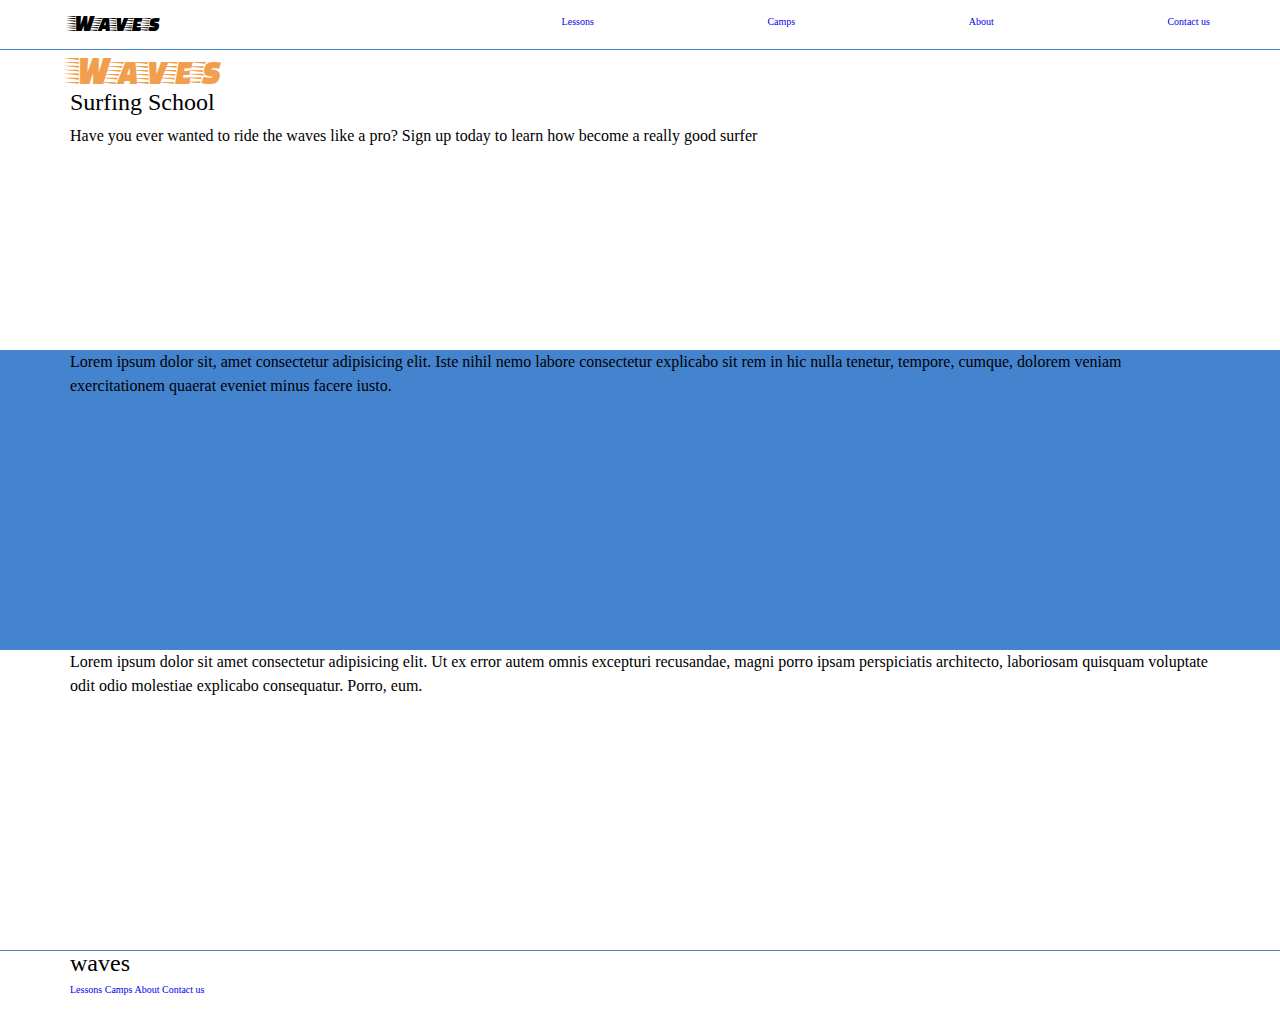
==== index.html @ b73aec75 "add pages, css, boiler plate, wireframe home page" ====
<!DOCTYPE html>
<html lang="en">
<head>
    <meta charset="UTF-8">
    <meta name="viewport" content="width=device-width, initial-scale=1.0">
    <meta name="keywords" content="Waves Surfing School, Waves Home Page">
    <meta name="Description" content="home page for Waves Surfing School">
    <link rel="stylesheet" type="text/css" href="./styles/index.css">
    <link rel="preconnect" href="https://fonts.gstatic.com">
    <link href="https://fonts.googleapis.com/css2?family=Faster+One&display=swap" rel="stylesheet">
    <title>Waves Surfing School</title>
    <!-- Author: Reed James
            Date: December 2020 -->
</head>
<body>
    <div class="container">
        <header>
            <nav class="navContainer contentContainer">
               <h3 class="headerTitle">Waves</h3> 
               <a href="./pages/lessons.html">Lessons</a>
               <a href="./pages/camps.html">Camps</a>
               <a href="./pages/about.html">About</a>
               <a href="./pages/contact.html">Contact us</a>
            </nav>
        </header>
        <section class="topSection contentContainer">
            <div class="topContainer">
                <h1 class="mainTitle">Waves</h1>
                <h3>Surfing School</h3>
                <p>Have you ever wanted to ride the waves like a pro?  Sign up today to learn how become a really good surfer</p>
            </div>
        </section>
        <section class="middleSection ">
            <div class="contentContainer">
                <p>Lorem ipsum dolor sit, amet consectetur adipisicing elit. Iste nihil nemo labore consectetur explicabo sit rem in hic nulla tenetur, tempore, cumque, dolorem veniam exercitationem quaerat eveniet minus facere iusto.</p>
            </div>
        </section>
        <section class="bottomSection">
            <div class="contentContainer">
                <p>
                    Lorem ipsum dolor sit amet consectetur adipisicing elit. Ut ex error autem omnis excepturi recusandae, magni porro ipsam perspiciatis architecto, laboriosam quisquam voluptate odit odio molestiae explicabo consequatur. Porro, eum.
                </p>
            </div>
        </section>
        <footer>
            <div class="contentContainer">
                <h3>waves</h3>
                <a href="./pages/lessons.html">Lessons</a>
                <a href="./pages/camps.html">Camps</a>
                <a href="./pages/about.html">About</a>
                <a href="./pages/contact.html">Contact us</a>
            </div>
        </footer>
    </div>
</body>
</html>
---- styles/index.css ----
/* http://meyerweb.com/eric/tools/css/reset/ 
   v2.0 | 20110126
   License: none (public domain)
*/

html, body, div, span, applet, object, iframe,
h1, h2, h3, h4, h5, h6, p, blockquote, pre,
a, abbr, acronym, address, big, cite, code,
del, dfn, em, img, ins, kbd, q, s, samp,
small, strike, strong, sub, sup, tt, var,
b, u, i, center,
dl, dt, dd, ol, ul, li,
fieldset, form, label, legend,
table, caption, tbody, tfoot, thead, tr, th, td,
article, aside, canvas, details, embed, 
figure, figcaption, footer, header, hgroup, 
menu, nav, output, ruby, section, summary,
time, mark, audio, video {
	margin: 0;
	padding: 0;
	border: 0;
	font-size: 100%;
	font: inherit;
	vertical-align: baseline;
}
/* HTML5 display-role reset for older browsers */
article, aside, details, figcaption, figure, 
footer, header, hgroup, menu, nav, section {
	display: block;
}
body {
	line-height: 1;
}
ol, ul {
	list-style: none;
}
blockquote, q {
	quotes: none;
}
blockquote:before, blockquote:after,
q:before, q:after {
	content: '';
	content: none; 
}
table {
	border-collapse: collapse;
	border-spacing: 0;
}

/* ####END RESET FOR CSS#### */
/* PROJECT CODE STARTS HERE */

/* Resize standard elements */
* {
  box-sizing: border-box;
}

html {
  font-size: 62.5%;
}

html, body {
  
  font-family: "Merriweather", serif;
}

h1, h2, h3, h4, h5 {
  font-family: "Merriweather", serif;
}

h1 {
  font-size: 4rem;
}

h2 {
  font-size: 3.2rem;
  padding-bottom: 10px;
}

h3 {
  font-size: 2.4rem;
  padding-bottom: 10px;
}

p {
  line-height: 1.5;
  font-size: 1.6rem;
  padding-bottom: 10px;
}

img {
  max-width: 100%;
  height: auto;
}


/* Vars for main colors */

:root {
    --primary: #4484ce;
    --secondary: #F19f4d;
    --alternate: #F9CF00;
    --background: #d9d9d9;
}

body{
    /* background-color: var(--background); */
}

a{
    text-decoration: none;
}

header{
    height: 50px;
    border-bottom: 1px solid var(--primary);
}

footer{
    height: 70px;
    border-top: 1px solid var(--primary);
}

.container {
    width: 100%;
    margin: 0 auto;
}

.navContainer{
    display: flex;
    justify-content: space-between;
    align-items: center;
}

.headerTitle {
    padding-top: 10px;
    font-family: 'Faster One', cursive;
    margin-right: 20%;
}

.contentContainer {
    max-width: 1140px;
    width: 100%;
    margin: 0 auto;
}

.topSection{
    height: 300px;
}

.middleSection{
    height: 300px;
    background-color: var(--primary);
}

.bottomSection{
    height: 300px;
}

.mainTitle {
    font-family: 'Faster One', cursive;
    color: var(--secondary)
}
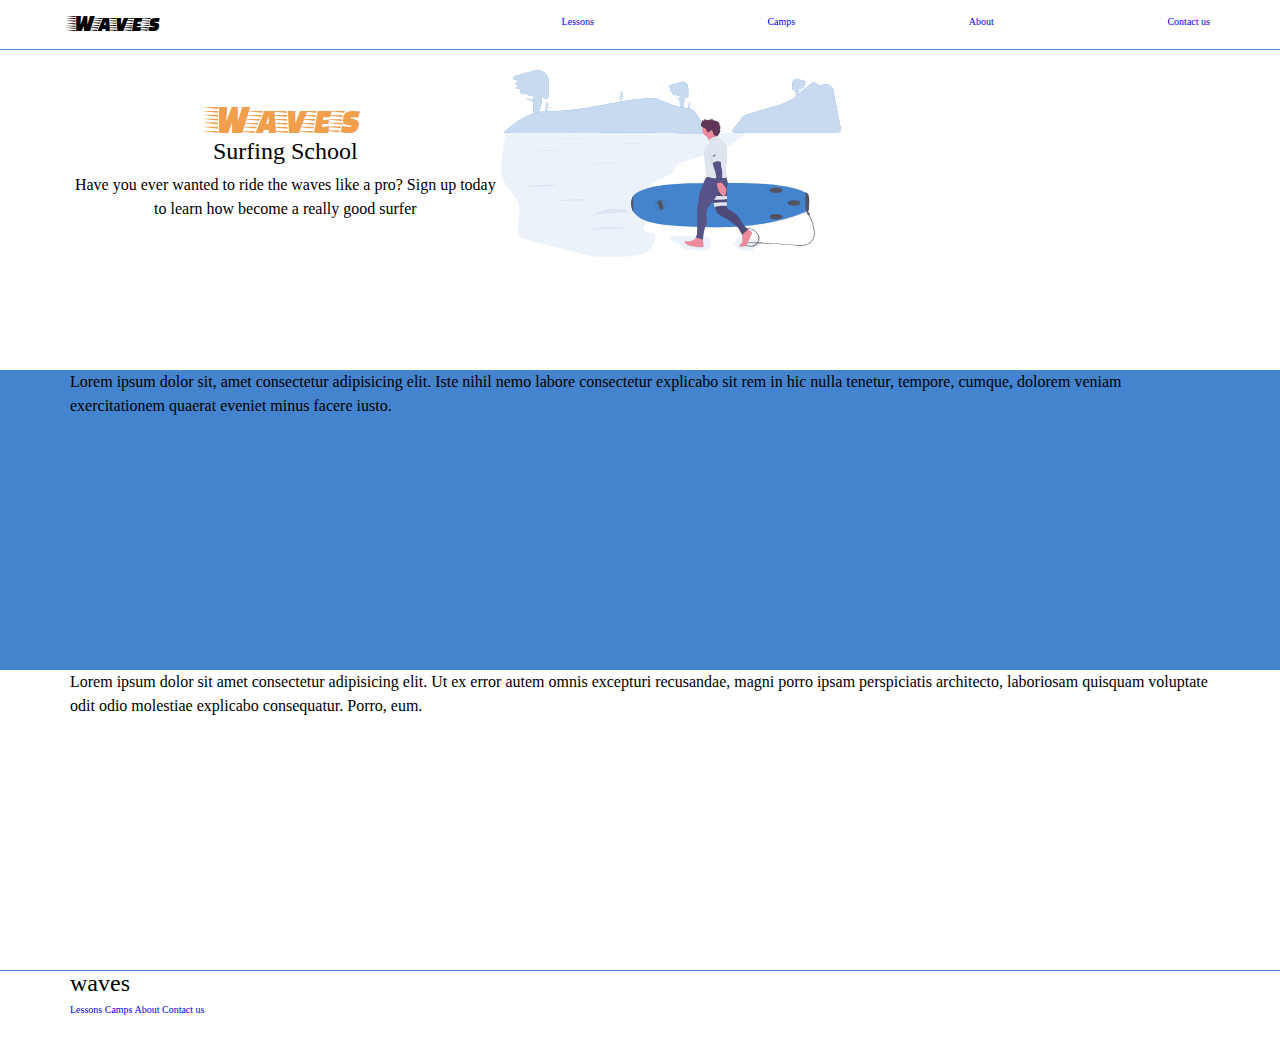
==== commit 1431abb4: "add image folder, styleing, page formatting" ====
--- a/index.html
+++ b/index.html
@@ -23,11 +23,17 @@
                <a href="./pages/contact.html">Contact us</a>
             </nav>
         </header>
-        <section class="topSection contentContainer">
-            <div class="topContainer">
-                <h1 class="mainTitle">Waves</h1>
-                <h3>Surfing School</h3>
-                <p>Have you ever wanted to ride the waves like a pro?  Sign up today to learn how become a really good surfer</p>
+        <section class="topSection ">
+            <div class="topContainer contentContainer">
+                <div class="topLeftContent">
+
+                    <h1 class="mainTitle">Waves</h1>
+                    <h3>Surfing School</h3>
+                    <p>Have you ever wanted to ride the waves like a pro?  Sign up today to learn how become a really good surfer</p>
+                </div>
+                <div>
+                    <img class="topRightImg" src="./images/undraw_surfer_m6jb.svg" alt="">
+                </div>
             </div>
         </section>
         <section class="middleSection ">
--- a/styles/index.css
+++ b/styles/index.css
@@ -103,10 +103,6 @@
     --background: #d9d9d9;
 }
 
-body{
-    /* background-color: var(--background); */
-}
-
 a{
     text-decoration: none;
 }
@@ -125,6 +121,11 @@
     width: 100%;
     margin: 0 auto;
 }
+.contentContainer {
+    max-width: 1140px;
+    width: 100%;
+    margin: 0 auto;
+}
 
 .navContainer{
     display: flex;
@@ -138,16 +139,26 @@
     margin-right: 20%;
 }
 
-.contentContainer {
-    max-width: 1140px;
-    width: 100%;
-    margin: 0 auto;
-}
 
 .topSection{
     height: 300px;
+    
+}
+.topContainer {
+    width: 100%;
+    margin: 0 auto;
+    display: flex;
+    margin-top: 20px;
+    justify-content: flex-end;
+    align-items: center;
 }
 
+.topLeftContent{
+    text-align: center;
+}
+.topRightImg{
+    width: 48%;
+}
 .middleSection{
     height: 300px;
     background-color: var(--primary);
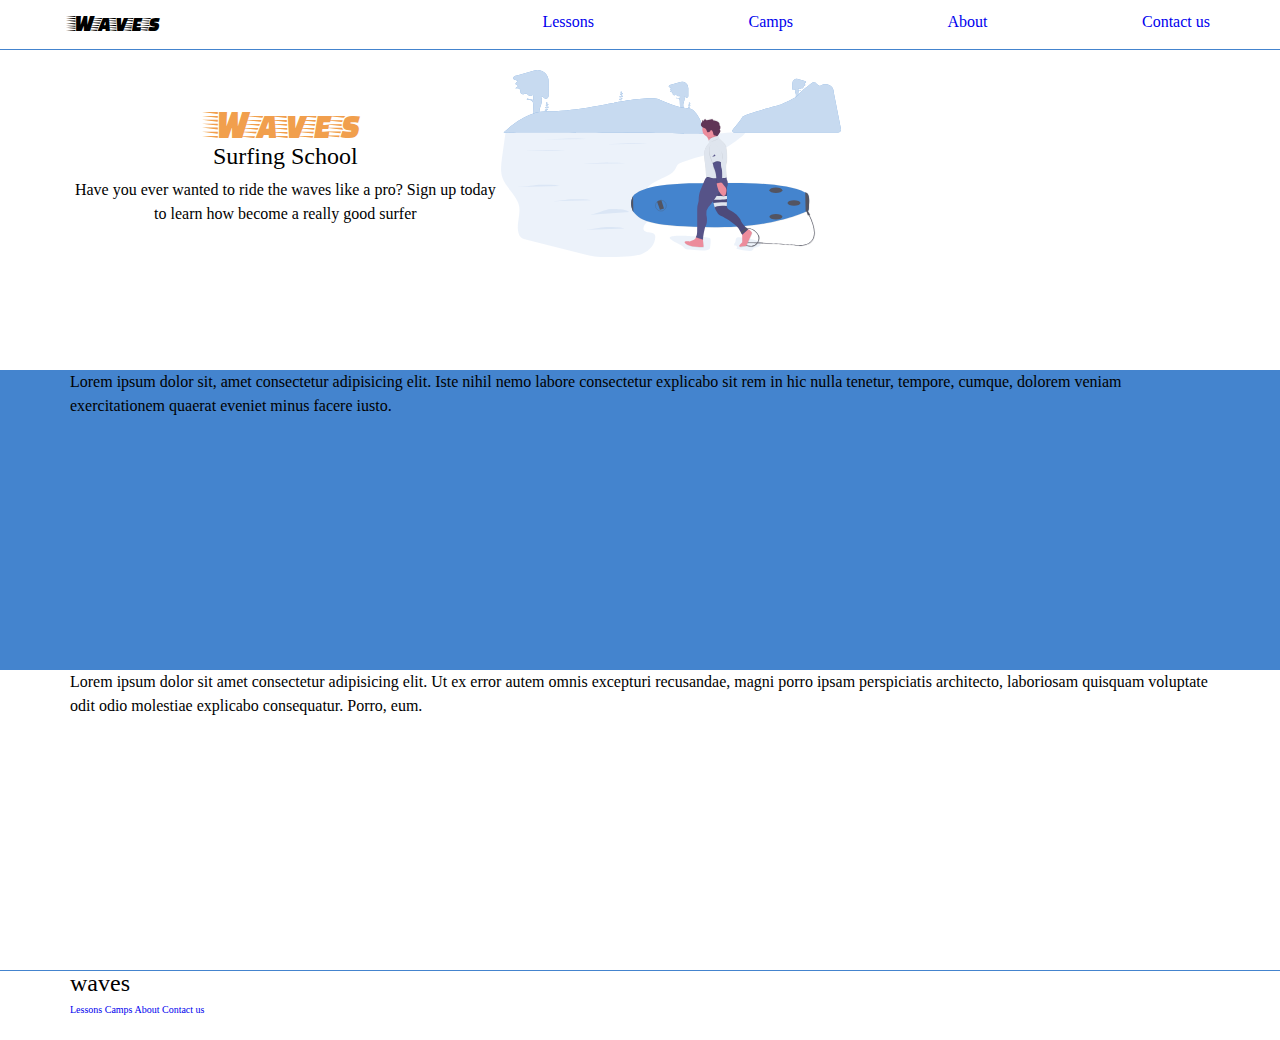
==== commit e7d62503: "about acceptable" ====
--- a/index.html
+++ b/index.html
@@ -17,16 +17,24 @@
         <header>
             <nav class="navContainer contentContainer">
                <h3 class="headerTitle">Waves</h3> 
-               <a href="./pages/lessons.html">Lessons</a>
-               <a href="./pages/camps.html">Camps</a>
-               <a href="./pages/about.html">About</a>
-               <a href="./pages/contact.html">Contact us</a>
+                <a href="./pages/lessons.html">
+                    <p>Lessons</p>
+                </a>
+                <a href="./pages/camps.html">
+                    <p>Camps</p>
+                </a>
+                <a href="./pages/about.html">
+                    <p>About</p>
+                </a>
+                <a href="./pages/contact.html">
+                    <p>Contact us</p>
+                </a>
             </nav>
         </header>
         <section class="topSection ">
             <div class="topContainer contentContainer">
                 <div class="topLeftContent">
-
+                    
                     <h1 class="mainTitle">Waves</h1>
                     <h3>Surfing School</h3>
                     <p>Have you ever wanted to ride the waves like a pro?  Sign up today to learn how become a really good surfer</p>
@@ -55,6 +63,7 @@
                 <a href="./pages/camps.html">Camps</a>
                 <a href="./pages/about.html">About</a>
                 <a href="./pages/contact.html">Contact us</a>
+                
             </div>
         </footer>
     </div>
--- a/styles/index.css
+++ b/styles/index.css
@@ -85,7 +85,6 @@
 p {
   line-height: 1.5;
   font-size: 1.6rem;
-  padding-bottom: 10px;
 }
 
 img {
@@ -117,6 +116,7 @@
     border-top: 1px solid var(--primary);
 }
 
+
 .container {
     width: 100%;
     margin: 0 auto;
@@ -131,6 +131,7 @@
     display: flex;
     justify-content: space-between;
     align-items: center;
+    
 }
 
 .headerTitle {
@@ -173,3 +174,38 @@
     color: var(--secondary)
 }
 
+/* About page */
+.aboutContainer{
+    background-color: var(--background);
+
+}
+
+.aboutMain{
+    width: 100%;
+    display: flex;
+    justify-content: space-between;
+    height: 500px;
+}
+
+.aboutText {
+    align-self: center;
+}
+
+.aboutBlock{
+    margin-right: 5%;
+    margin-bottom: 5px;
+    padding: 20px 50px;
+    border: 1px solid var(--primary);
+    border-radius: 10px;
+    background-color: white;
+
+}
+
+h1.aboutBlock{
+    color: var(--secondary);
+}
+
+.aboutImg {
+    width: 50%;
+
+}
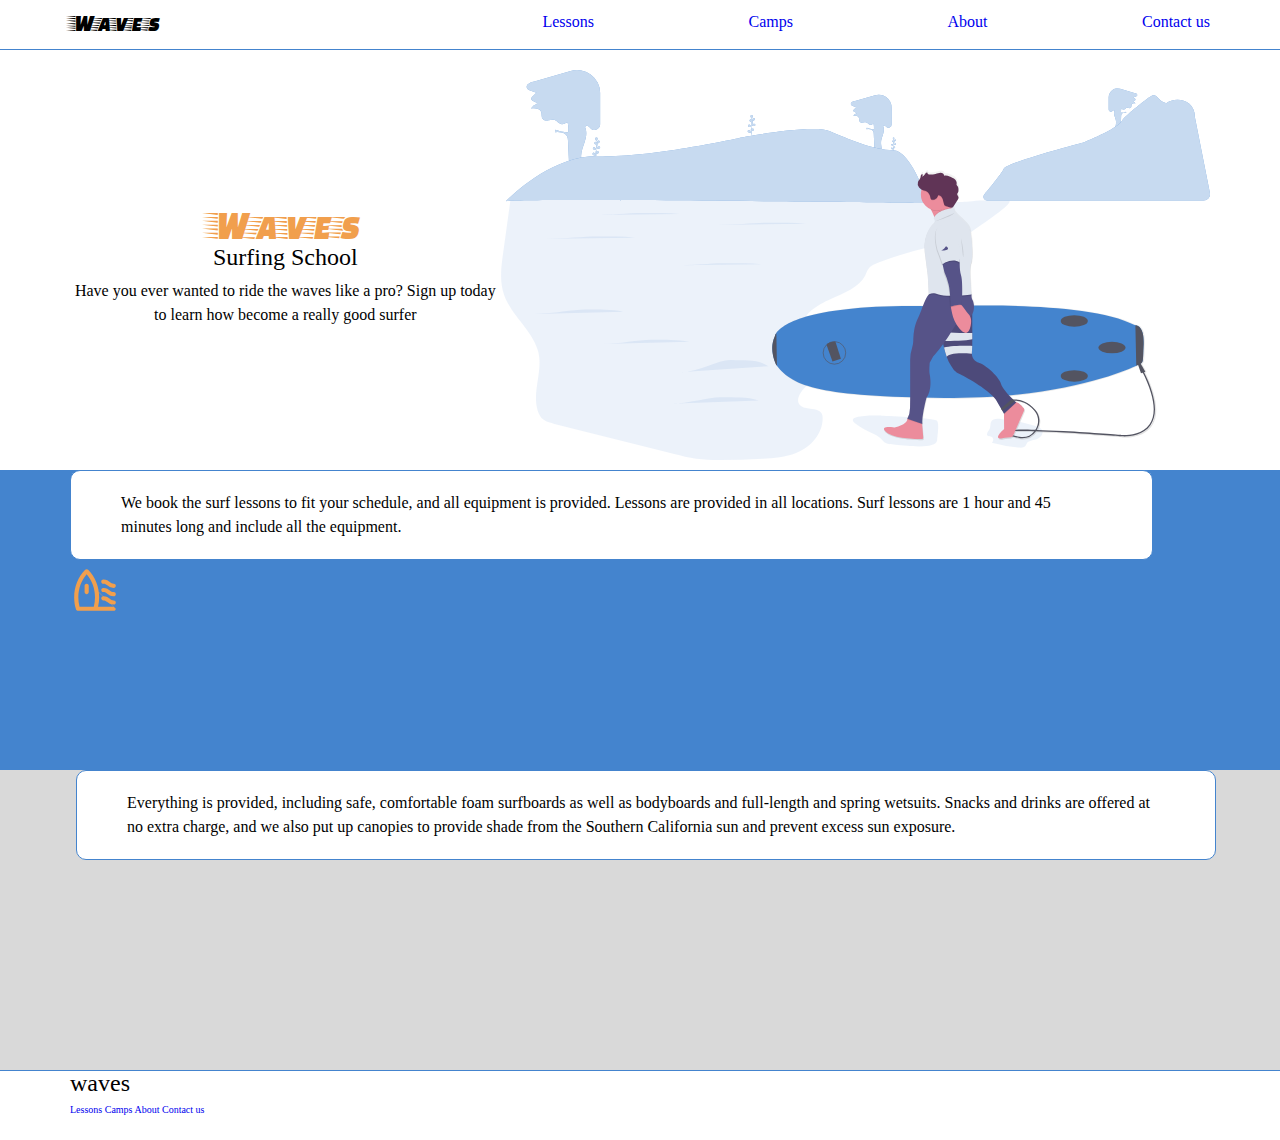
==== commit 58c2dac9: "home page re-style, needs work" ====
--- a/index.html
+++ b/index.html
@@ -44,15 +44,22 @@
                 </div>
             </div>
         </section>
-        <section class="middleSection ">
+        <section class="middleSection">
             <div class="contentContainer">
-                <p>Lorem ipsum dolor sit, amet consectetur adipisicing elit. Iste nihil nemo labore consectetur explicabo sit rem in hic nulla tenetur, tempore, cumque, dolorem veniam exercitationem quaerat eveniet minus facere iusto.</p>
+
+                <div class=" textBlock">
+                    <p>We book the surf lessons to fit your schedule, and all equipment is provided. Lessons are provided in all locations.
+                        Surf lessons are 1 hour and 45 minutes long and include all the equipment.</p>
+                </div>
+                <img class="middleLogo" src="./images/iconOrange.svg" alt="">
             </div>
         </section>
-        <section class="bottomSection">
-            <div class="contentContainer">
+        <section class="bottomSection  pageContainer">
+            <div class="contentContainer textBlock">
                 <p>
-                    Lorem ipsum dolor sit amet consectetur adipisicing elit. Ut ex error autem omnis excepturi recusandae, magni porro ipsam perspiciatis architecto, laboriosam quisquam voluptate odit odio molestiae explicabo consequatur. Porro, eum.
+                    Everything is provided, including safe, comfortable foam surfboards as well as bodyboards and full-length and spring
+                    wetsuits. Snacks and drinks are offered at no extra charge, and we also put up canopies to provide shade from the
+                    Southern California sun and prevent excess sun exposure.
                 </p>
             </div>
         </section>
--- a/styles/index.css
+++ b/styles/index.css
@@ -142,14 +142,14 @@
 
 
 .topSection{
-    height: 300px;
+    height: 400px;
     
 }
 .topContainer {
     width: 100%;
     margin: 0 auto;
     display: flex;
-    margin-top: 20px;
+    margin-top: 20px;   
     justify-content: flex-end;
     align-items: center;
 }
@@ -157,12 +157,20 @@
 .topLeftContent{
     text-align: center;
 }
-.topRightImg{
-    width: 48%;
-}
+/* .topRightImg{
+    width: 50%;
+} */
 .middleSection{
     height: 300px;
     background-color: var(--primary);
+    display: flex;
+    flex-direction: column;
+
+}
+
+.middleLogo{
+    align-self: center;
+    height: 50px;
 }
 
 .bottomSection{
@@ -173,25 +181,13 @@
     font-family: 'Faster One', cursive;
     color: var(--secondary)
 }
-
-/* About page */
-.aboutContainer{
+/* pages common */
+
+.pageContainer{
     background-color: var(--background);
 
 }
-
-.aboutMain{
-    width: 100%;
-    display: flex;
-    justify-content: space-between;
-    height: 500px;
-}
-
-.aboutText {
-    align-self: center;
-}
-
-.aboutBlock{
+.textBlock{
     margin-right: 5%;
     margin-bottom: 5px;
     padding: 20px 50px;
@@ -201,7 +197,21 @@
 
 }
 
-h1.aboutBlock{
+/* About page */
+
+.aboutMain{
+    width: 100%;
+    display: flex;
+    justify-content: space-between;
+    height: 700px;
+}
+
+.aboutText {
+    align-self: center;
+}
+
+
+h1.textBlock{
     color: var(--secondary);
 }
 
@@ -209,3 +219,42 @@
     width: 50%;
 
 }
+
+/* Lessons */
+.yellowSection{
+    background-color: var(--alternate);
+    color: var(--primary);
+    height: 100px;
+}
+.lessonsMain{
+     width: 100%;
+    display: flex;
+    justify-content: space-between;
+}
+
+.lessonsTitle{
+    text-align: center;
+    padding-top: 10px;
+}
+
+.lessonsContent{
+    display: flex;
+}
+
+.lessonsImg{
+    width: 50%;
+}
+
+.lessonsBottomText{
+    padding: 20px 10px 30px 10px;
+    display: flex;
+    flex-direction: column;
+
+}
+
+/* Contact page */
+.contactMain{
+     width: 100%;
+    display: flex;
+    justify-content: space-between;
+}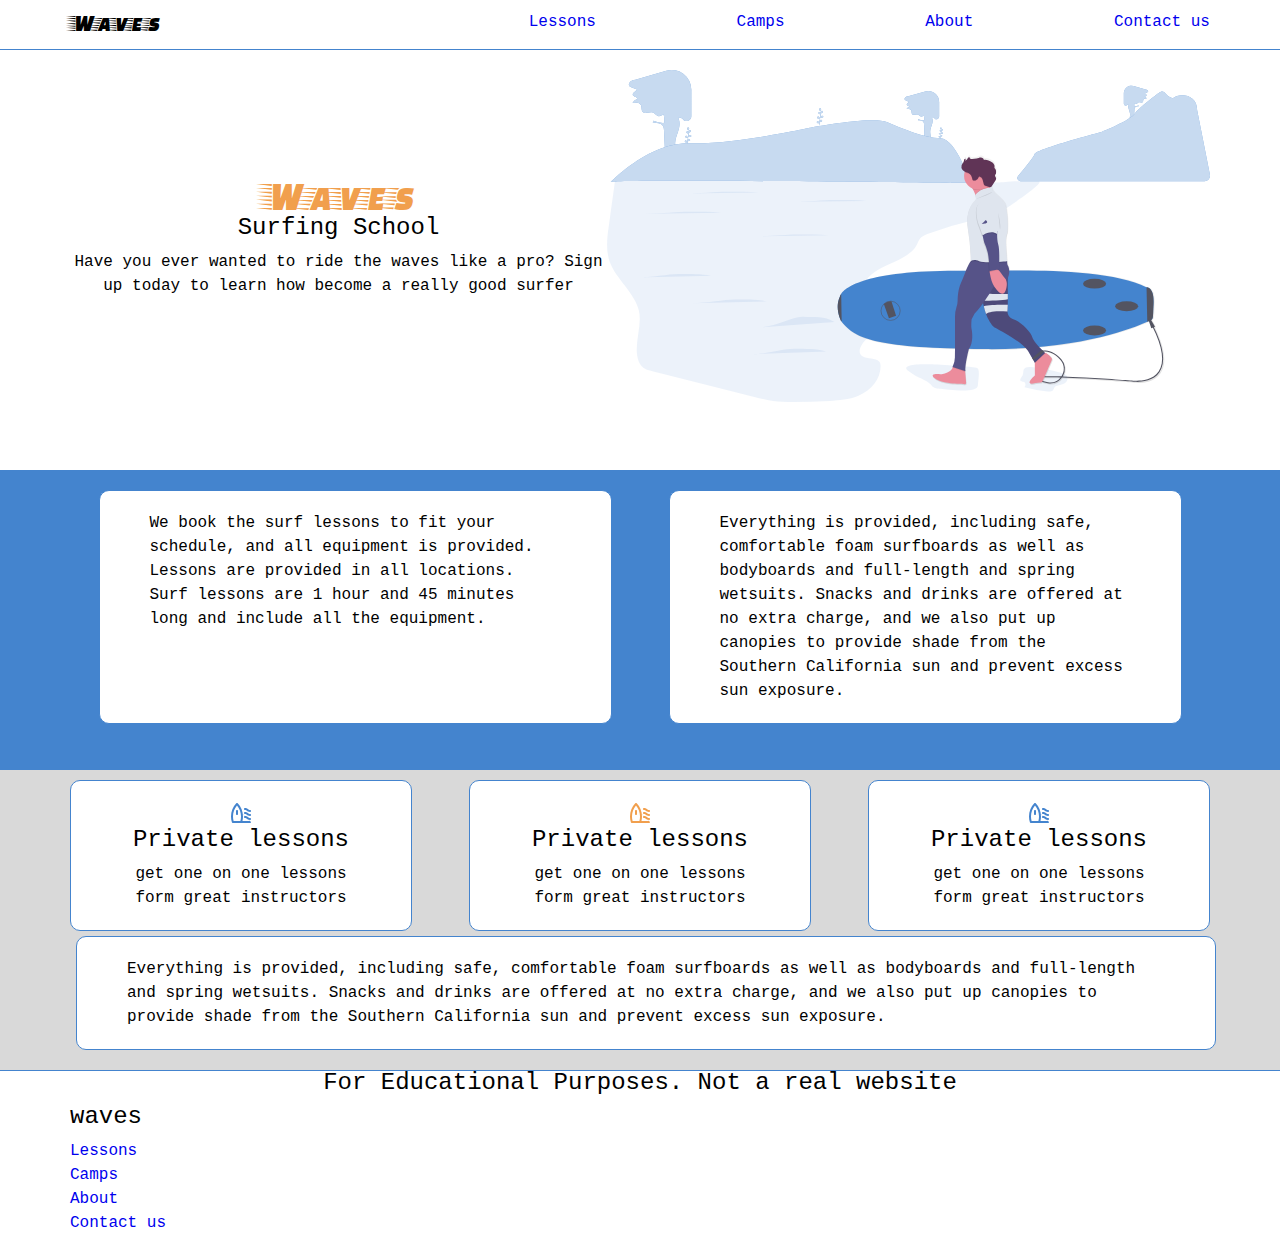
==== commit 5a2894c2: "Maybe done? we'll see" ====
--- a/index.html
+++ b/index.html
@@ -39,22 +39,49 @@
                     <h3>Surfing School</h3>
                     <p>Have you ever wanted to ride the waves like a pro?  Sign up today to learn how become a really good surfer</p>
                 </div>
-                <div>
-                    <img class="topRightImg" src="./images/undraw_surfer_m6jb.svg" alt="">
+                <div class="mobileImg">
+                    <img class="topRightImg" src="./images/undraw_surfer_m6jb.svg" alt="surfer beach svg">
                 </div>
             </div>
         </section>
         <section class="middleSection">
-            <div class="contentContainer">
+            <div class="contentContainer" style="display: flex;">
 
-                <div class=" textBlock">
+                <div class="contentContainer mainTextMiddle">
                     <p>We book the surf lessons to fit your schedule, and all equipment is provided. Lessons are provided in all locations.
                         Surf lessons are 1 hour and 45 minutes long and include all the equipment.</p>
                 </div>
-                <img class="middleLogo" src="./images/iconOrange.svg" alt="">
+                <!-- <img class="middleLogo" src="./images/iconOrange.svg" alt="logo surfboard"> -->
+                <div class="contentContainer mainTextMiddle">
+                    <p>
+                        Everything is provided, including safe, comfortable foam surfboards as well as bodyboards and full-length and
+                        spring
+                        wetsuits. Snacks and drinks are offered at no extra charge, and we also put up canopies to provide shade from
+                        the
+                        Southern California sun and prevent excess sun exposure.
+                    </p>
+                </div>
             </div>
         </section>
         <section class="bottomSection  pageContainer">
+            <div class="contentContainer" style="text-align: center; display: flex; justify-content: space-between;">
+
+                <div class="bottomCard">
+                    <img src="./images/iconBlue.svg" alt="blue surfboard icon">
+                    <h3>Private lessons</h3>
+                    <p>get one on one lessons form great instructors</p>
+                </div>
+                <div class="bottomCard">
+                    <img src="./images/iconOrange.svg" alt="Orange surfboard icon">
+                    <h3>Private lessons</h3>
+                    <p>get one on one lessons form great instructors</p>
+                </div>
+                <div class="bottomCard">
+                    <img src="./images/iconBlue.svg" alt="blue surfboard icon">
+                    <h3>Private lessons</h3>
+                    <p>get one on one lessons form great instructors</p>
+                </div>
+            </div>
             <div class="contentContainer textBlock">
                 <p>
                     Everything is provided, including safe, comfortable foam surfboards as well as bodyboards and full-length and spring
@@ -64,12 +91,21 @@
             </div>
         </section>
         <footer>
+            <h3 style="text-align: center;">For Educational Purposes.  Not a real website</h3>
             <div class="contentContainer">
                 <h3>waves</h3>
-                <a href="./pages/lessons.html">Lessons</a>
-                <a href="./pages/camps.html">Camps</a>
-                <a href="./pages/about.html">About</a>
-                <a href="./pages/contact.html">Contact us</a>
+                <a href="./pages/lessons.html">
+                    <p>Lessons</p>
+                </a>
+                <a href="./pages/camps.html">
+                    <p>Camps</p>
+                </a>
+                <a href="./pages/about.html">
+                    <p>About</p>
+                </a>
+                <a href="./pages/contact.html">
+                    <p>Contact us</p>
+                </a>
                 
             </div>
         </footer>
--- a/styles/index.css
+++ b/styles/index.css
@@ -3,48 +3,129 @@
    License: none (public domain)
 */
 
-html, body, div, span, applet, object, iframe,
-h1, h2, h3, h4, h5, h6, p, blockquote, pre,
-a, abbr, acronym, address, big, cite, code,
-del, dfn, em, img, ins, kbd, q, s, samp,
-small, strike, strong, sub, sup, tt, var,
-b, u, i, center,
-dl, dt, dd, ol, ul, li,
-fieldset, form, label, legend,
-table, caption, tbody, tfoot, thead, tr, th, td,
-article, aside, canvas, details, embed, 
-figure, figcaption, footer, header, hgroup, 
-menu, nav, output, ruby, section, summary,
-time, mark, audio, video {
-	margin: 0;
-	padding: 0;
-	border: 0;
-	font-size: 100%;
-	font: inherit;
-	vertical-align: baseline;
+html,
+body,
+div,
+span,
+applet,
+object,
+iframe,
+h1,
+h2,
+h3,
+h4,
+h5,
+h6,
+p,
+blockquote,
+pre,
+a,
+abbr,
+acronym,
+address,
+big,
+cite,
+code,
+del,
+dfn,
+em,
+img,
+ins,
+kbd,
+q,
+s,
+samp,
+small,
+strike,
+strong,
+sub,
+sup,
+tt,
+var,
+b,
+u,
+i,
+center,
+dl,
+dt,
+dd,
+ol,
+ul,
+li,
+fieldset,
+form,
+label,
+legend,
+table,
+caption,
+tbody,
+tfoot,
+thead,
+tr,
+th,
+td,
+article,
+aside,
+canvas,
+details,
+embed,
+figure,
+figcaption,
+footer,
+header,
+hgroup,
+menu,
+nav,
+output,
+ruby,
+section,
+summary,
+time,
+mark,
+audio,
+video {
+  margin: 0;
+  padding: 0;
+  border: 0;
+  font-size: 100%;
+  font: inherit;
+  vertical-align: baseline;
 }
 /* HTML5 display-role reset for older browsers */
-article, aside, details, figcaption, figure, 
-footer, header, hgroup, menu, nav, section {
-	display: block;
+article,
+aside,
+details,
+figcaption,
+figure,
+footer,
+header,
+hgroup,
+menu,
+nav,
+section {
+  display: block;
 }
 body {
-	line-height: 1;
-}
-ol, ul {
-	list-style: none;
-}
-blockquote, q {
-	quotes: none;
-}
-blockquote:before, blockquote:after,
-q:before, q:after {
-	content: '';
-	content: none; 
+  line-height: 1;
+}
+ol,
+ul {
+  list-style: none;
+}
+blockquote,
+q {
+  quotes: none;
+}
+blockquote:before,
+blockquote:after,
+q:before,
+q:after {
+  content: "";
+  content: none;
 }
 table {
-	border-collapse: collapse;
-	border-spacing: 0;
+  border-collapse: collapse;
+  border-spacing: 0;
 }
 
 /* ####END RESET FOR CSS#### */
@@ -59,13 +140,17 @@
   font-size: 62.5%;
 }
 
-html, body {
-  
-  font-family: "Merriweather", serif;
-}
-
-h1, h2, h3, h4, h5 {
-  font-family: "Merriweather", serif;
+html,
+body {
+  font-family: "Courier New", monospace;
+}
+
+h1,
+h2,
+h3,
+h4,
+h5 {
+  font-family: "Courier New", monospace;
 }
 
 h1 {
@@ -92,169 +177,268 @@
   height: auto;
 }
 
-
 /* Vars for main colors */
 
 :root {
-    --primary: #4484ce;
-    --secondary: #F19f4d;
-    --alternate: #F9CF00;
-    --background: #d9d9d9;
-}
-
-a{
-    text-decoration: none;
-}
-
-header{
-    height: 50px;
-    border-bottom: 1px solid var(--primary);
-}
-
-footer{
-    height: 70px;
-    border-top: 1px solid var(--primary);
-}
-
+  --primary: #4484ce;
+  --secondary: #f19f4d;
+  --alternate: #f9cf00;
+  --background: #d9d9d9;
+}
+
+a {
+  text-decoration: none;
+}
+
+header {
+  height: 50px;
+  border-bottom: 1px solid var(--primary);
+}
+/* Media queries */
+
+@media (max-width:900px){
+ header{
+     text-align: center;
+     height: 180px;
+ }  
+}
+
+footer {
+  height: 70px;
+  border-top: 1px solid var(--primary);
+}
 
 .container {
-    width: 100%;
-    margin: 0 auto;
+  width: 100%;
+  margin: 0 auto;
 }
 .contentContainer {
-    max-width: 1140px;
-    width: 100%;
-    margin: 0 auto;
-}
-
-.navContainer{
-    display: flex;
-    justify-content: space-between;
-    align-items: center;
+  max-width: 1140px;
+  width: 100%;
+  margin: 0 auto;
+}
+
+.navContainer {
+  display: flex;
+  justify-content: space-between;
+  align-items: center;
+}
+/* Media queries */
+
+@media (max-width:900px){
+  .navContainer{
+      flex-direction: column;
+  }  
+}
+
+.headerTitle {
+  padding-top: 10px;
+  font-family: "Faster One", cursive;
+  margin-right: 20%;
+}
+/* Media queries */
+
+@media (max-width:900px){
+ .headerTitle{
+     margin-right: 0%;
+ }  
+}
+
+/* Home page */
+.topSection {
+  height: 400px;
+}
+.topContainer {
+  width: 100%;
+  margin: 0 auto;
+  display: flex;
+  margin-top: 20px;
+  justify-content: flex-end;
+  align-items: center;
+}
+.mainTitle {
+    font-family: "Faster One", cursive;
+    color: var(--secondary);
+}
+/* Media queries */
+@media (max-width:900px){
+ .topContainer{
+     flex-direction: column;
+ 
+ } 
+ .mobileImg{
+     align-self: center;
+ }
+ .topRightImg{
+     width: 50%;
+     align-items: center;
+     
+ } 
+}
+
+.topLeftContent {
+  text-align: center;
+}
+
+.middleSection {
+  height: 300px;
+  background-color: var(--primary);
+
+}
+
+.mainTextMiddle{
     
-}
-
-.headerTitle {
-    padding-top: 10px;
-    font-family: 'Faster One', cursive;
-    margin-right: 20%;
-}
-
-
-.topSection{
-    height: 400px;
-    
-}
-.topContainer {
-    width: 100%;
-    margin: 0 auto;
-    display: flex;
-    margin-top: 20px;   
-    justify-content: flex-end;
-    align-items: center;
-}
-
-.topLeftContent{
-    text-align: center;
-}
-/* .topRightImg{
-    width: 50%;
-} */
-.middleSection{
-    height: 300px;
-    background-color: var(--primary);
-    display: flex;
-    flex-direction: column;
-
-}
-
-.middleLogo{
-    align-self: center;
-    height: 50px;
-}
-
-.bottomSection{
-    height: 300px;
-}
-
-.mainTitle {
-    font-family: 'Faster One', cursive;
-    color: var(--secondary)
-}
+    width: 45%;
+margin-top: 20px;
+  margin-bottom: 5px;
+  padding: 20px 50px;
+  border: 1px solid var(--primary);
+  border-radius: 10px;
+  background-color: white;
+}
+/* Media queries */
+@media (max-width:900px){
+    .middleSection{
+        height: 600px;
+    }
+    .contentContainer{
+        flex-direction: column;
+    }
+
+}
+
+.middleLogo {
+  align-self: center;
+  height: 50px;
+}
+
+.bottomSection {
+  height: 300px;
+}
+/* Media queries */
+@media (max-width:900px){
+    .bottomSection{
+        height: 600px;
+        
+    }
+
+}
+
+.bottomCard{
+  margin-top: 10px;
+  margin-bottom: 5px;
+  padding: 20px 50px;
+  border: 1px solid var(--primary);
+  border-radius: 10px;
+  background-color: white;
+  flex-basis: 30%;
+}
+
+
+
 /* pages common */
 
-.pageContainer{
-    background-color: var(--background);
-
-}
-.textBlock{
-    margin-right: 5%;
-    margin-bottom: 5px;
-    padding: 20px 50px;
-    border: 1px solid var(--primary);
-    border-radius: 10px;
-    background-color: white;
+.pageContainer {
+  background-color: var(--background);
+}
+.textBlock {
+  margin-right: 5%;
+  margin-bottom: 5px;
+  padding: 20px 50px;
+  border: 1px solid var(--primary);
+  border-radius: 10px;
+  background-color: white;
+}
+/* Media queries */
+@media (max-width:900px){
+    .textBlock{
+        align-self: center;
+    }
 
 }
 
 /* About page */
 
-.aboutMain{
-    width: 100%;
-    display: flex;
-    justify-content: space-between;
-    height: 700px;
+.aboutMain {
+  width: 100%;
+  display: flex;
+  justify-content: space-between;
+  height: 700px;
+}
+/* Media queries */
+@media (max-width:900px){
+    .aboutMain{
+        height: 900px;
+    }
+
 }
 
 .aboutText {
-    align-self: center;
-}
-
-
-h1.textBlock{
-    color: var(--secondary);
+  align-self: center;
+}
+
+h1.textBlock {
+  color: var(--secondary);
 }
 
 .aboutImg {
-    width: 50%;
+  width: 50%;
+}
+@media (max-width:900px){
+    .aboutImg{
+        width: 30%;
+    }
 
 }
 
 /* Lessons */
-.yellowSection{
-    background-color: var(--alternate);
-    color: var(--primary);
-    height: 100px;
-}
-.lessonsMain{
-     width: 100%;
-    display: flex;
-    justify-content: space-between;
-}
-
-.lessonsTitle{
-    text-align: center;
-    padding-top: 10px;
-}
-
-.lessonsContent{
-    display: flex;
-}
-
-.lessonsImg{
-    width: 50%;
-}
-
-.lessonsBottomText{
-    padding: 20px 10px 30px 10px;
-    display: flex;
-    flex-direction: column;
-
+.yellowSection {
+  background-color: var(--alternate);
+  color: var(--primary);
+  height: 100px;
+}
+.lessonsMain {
+  width: 100%;
+  display: flex;
+  justify-content: space-between;
+}
+
+
+.lessonsTitle {
+  text-align: center;
+  padding-top: 10px;
+}
+
+.lessonsContent {
+  display: flex;
+}
+@media (max-width:900px){
+    .lessonsContent{
+        flex-direction: column;
+    }
+
+}
+
+.lessonsImg {
+  width: 50%;
+}
+@media (max-width:900px){
+    .lessonsImg{
+        align-self: center;
+    }
+
+}
+
+.lessonsBottomText {
+  padding: 20px 10px 30px 10px;
+  display: flex;
+  flex-direction: column;
 }
 
 /* Contact page */
-.contactMain{
-     width: 100%;
-    display: flex;
-    justify-content: space-between;
-}+.contactMain {
+  width: 100%;
+  display: flex;
+  justify-content: space-between;
+}
+
